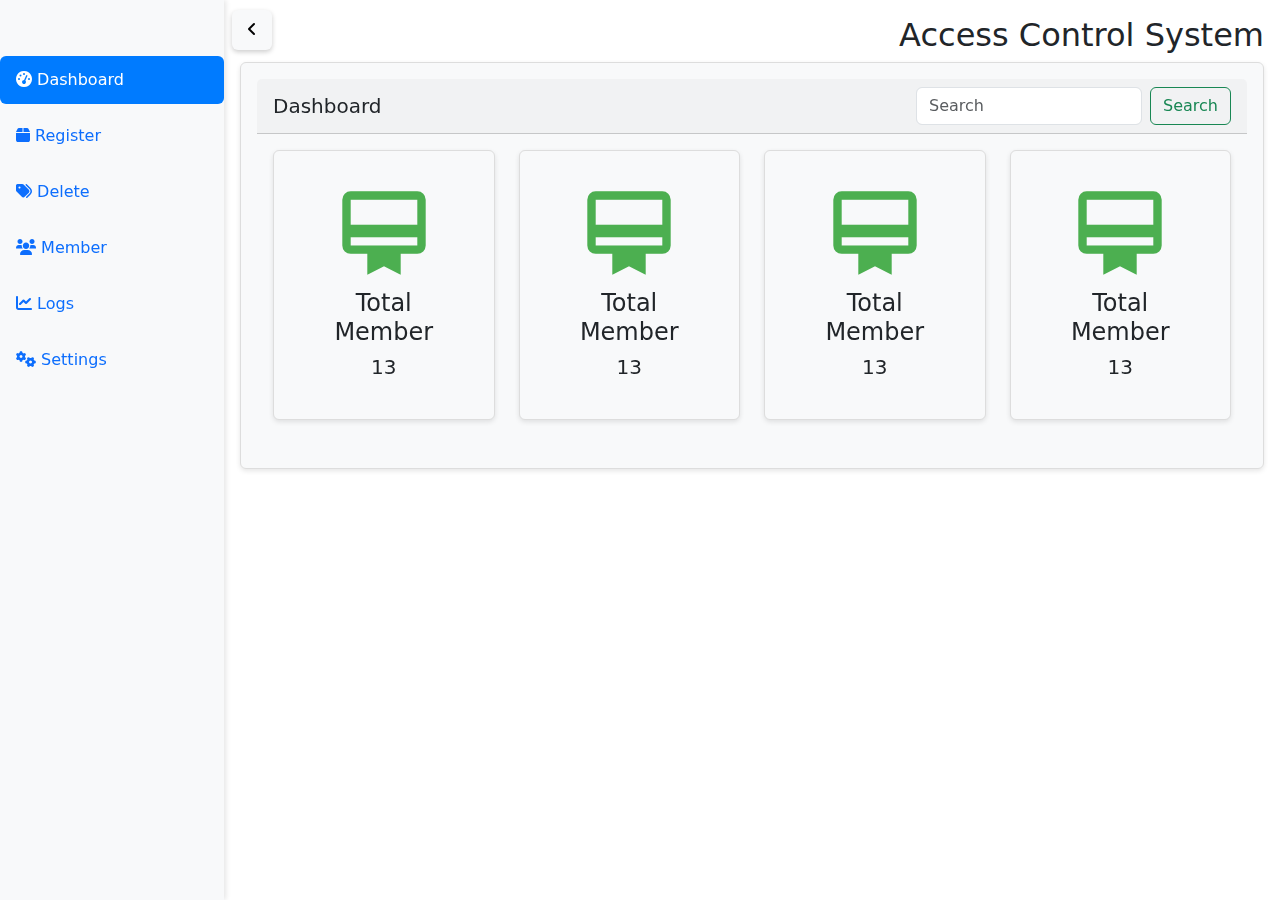
==== index.html @ a522143d "update" ====
<!doctype html>
<html lang="en">
  <head>
    <!-- Required meta tags -->
    <meta charset="utf-8">
    <meta name="viewport" content="width=device-width, initial-scale=1">

    <!-- Bootstrap CSS -->
    <link href="https://cdn.jsdelivr.net/npm/bootstrap@5.3.3/dist/css/bootstrap.min.css" rel="stylesheet" integrity="sha384-QWTKZyjpPEjISv5WaRU9OFeRpok6YctnYmDr5pNlyT2bRjXh0JMhjY6hW+ALEwIH" crossorigin="anonymous">
    <!-- Font Awesome for Icons -->
    <link rel="stylesheet" href="https://cdnjs.cloudflare.com/ajax/libs/font-awesome/6.0.0/css/all.min.css">
    <link rel="stylesheet" href="Assets/css/style.css">

    <link rel="stylesheet" href="https://fonts.googleapis.com/css2?family=Material+Symbols+Outlined:opsz,wght,FILL,GRAD@20..48,100..700,0..1,-50..200&icon_names=card_membership" />
    <title>Access Control</title>
    <style>
      .material-symbols-outlined {
        font-variation-settings:
        'FILL' 0,
        'wght' 400,
        'GRAD' 0,
        'opsz' 24
      }
        .icon {
          display: flex;
          justify-content: center; /* Centers horizontally */
          height: 10vh; /* Full viewport height */
        }

        .material-symbols-outlined {
          font-size: 100px; /* Make the icon large */
          color: #4caf50; /* Add a color (optional) */
        }
    </style>
  </head>
  <body>
    <!-- Sidebar -->
    <nav class="sidebar" id="sidebar">
      <ul class="nav flex-column">
        <li class="nav-item">
          <a class="nav-link active" href="#">
            <i class="fas fa-tachometer-alt"></i> Dashboard
          </a>
        </li>
        <li class="nav-item">
          <a class="nav-link" href="#">
            <i class="fas fa-box"></i> Register
          </a>
        </li>
        <li class="nav-item">
          <a class="nav-link" href="#">
            <i class="fas fa-tags"></i> Delete
          </a>
        </li>
        <li class="nav-item">
          <a class="nav-link" href="#">
            <i class="fas fa-users"></i> Member
          </a>
        </li>
        <li class="nav-item">
          <a class="nav-link" href="#">
            <i class="fas fa-chart-line"></i> Logs
          </a>
        </li>
        <li class="nav-item">
          <a class="nav-link" href="#">
            <i class="fas fa-cogs"></i> Settings
          </a>
        </li>
      </ul>
    </nav>

    <!-- Hide/Unhide Sidebar Button -->
    <button class="hide-sidebar-btn" id="toggleSidebarBtn">
      <i class="fas fa-angle-left"></i>
    </button>

    <!-- Main Content -->
   <!-- <div class="header-image">
      <img class="img-fluid max-width: 100%; header-image" src="" alt="">
   </div> -->
    <div class="main-content" id="mainContent">
        <h2 class="text-end">Access Control System</h2>
      <!-- Header Section -->
      <div class="card">
        <div class="card-header d-flex justify-content-between align-items-center">
          <h5 class="mb-0">Dashboard</h5>
          <form class="d-flex">
            <input class="form-control me-2" type="search" placeholder="Search" aria-label="Search">
            <button class="btn btn-outline-success" type="submit">Search</button>
          </form>
        </div>
        <div class="card-body row">
          <div class="col-md-3 col-3">
            <div class="card">
              <div class="card-body">
                <div class="icon">
                  <span class="material-symbols-outlined">
                    card_membership
                  </span>
                </div>
                <h4 class="text-center mt-3">
                   Total Member
                </h4>
                 <h5 class="text-center">13</h5>
              </div>
            </div>
          </div>

         <div class="col-md-3 col-3">
            <div class="card">
              <div class="card-body">
                <div class="icon">
                  <span class="material-symbols-outlined">
                    card_membership
                  </span>
                </div>
                <h4 class="text-center mt-3">
                   Total Member
                </h4>
                 <h5 class="text-center">13</h5>
              </div>
            </div>
          </div>

          <div class="col-md-3 col-3">
            <div class="card">
              <div class="card-body">
                <div class="icon">
                  <span class="material-symbols-outlined">
                    card_membership
                  </span>
                </div>
                <h4 class="text-center mt-3">
                   Total Member
                </h4>
                 <h5 class="text-center">13</h5>
              </div>
            </div>
          </div>

          <div class="col-md-3 col-3">
            <div class="card">
              <div class="card-body">
                <div class="icon">
                  <span class="material-symbols-outlined">
                    card_membership
                  </span>
                </div>
                <h4 class="text-center mt-3">
                   Total Member
                </h4>
                 <h5 class="text-center">13</h5>
              </div>
            </div>
          </div>

        </div>
    </div>


    <!-- JavaScript -->
    <script src="Assets/js/main.js"></script>
    <!-- Bootstrap JS -->
    <script src="https://cdn.jsdelivr.net/npm/bootstrap@5.3.3/dist/js/bootstrap.bundle.min.js" integrity="sha384-YvpcrYf0tY3lHB60NNkmXc5s9fDVZLESaAA55NDzOxhy9GkcIdslK1eN7N6jIeHz" crossorigin="anonymous"></script>
  </body>
</html>
---- Assets/css/style.css ----
/* Sidebar styling */
      .sidebar {
        position: fixed;
        top: 0;
        bottom: 0;
        left: 0;
        width: 14rem;
        padding-top: 56px;
        background-color: #f8f9fa;
        overflow-y: auto;
        box-shadow: 2px 0 5px rgba(0, 0, 0, 0.1);
        transition: transform 0.3s ease;
      }
      .sidebar-hidden {
        transform: translateX(-100%);
      }
      .sidebar .nav-link {
        padding: 0.75rem 1rem;
        margin-bottom: 0.5rem;
        border-radius: 0.375rem;
        transition: background-color 0.3s ease, color 0.3s ease;
      }
      .sidebar .nav-link:hover {
        background-color: #e9ecef;
        color: #212529;
      }
      .sidebar .nav-link.active {
        background-color: #007bff;
        color: #fff;
      }

      /* Main content styling */
      .main-content {
        margin-left: 14rem;
        transition: margin-left 0.3s ease;
        padding: 1rem;
      }
      .main-content-full {
        margin-left: 0;
      }

      /* Section styling */
      .card {
        background-color: #f8f9fa;
        border: 1px solid #ddd;
        border-radius: 0.375rem;
        box-shadow: 0 2px 5px rgba(0, 0, 0, 0.1);
        padding: 1rem;
        margin-bottom: 1rem;
      }

      /* Hide/Unhide Sidebar Button */
      .hide-sidebar-btn {
        position: fixed;
        top: 10px;
        left: 14.5rem;
        z-index: 1050;
        background-color: #f8f9fa;
        border: none;
        border-radius: 0.375rem;
        padding: 0.5rem 1rem;
        box-shadow: 0 2px 5px rgba(0, 0, 0, 0.2);
        transition: left 0.3s ease;
      }
      .hide-sidebar-btn.hidden {
        left: 0.5rem;
      }
      .header-image{
        width: 100%;
        height: 200px;
      }
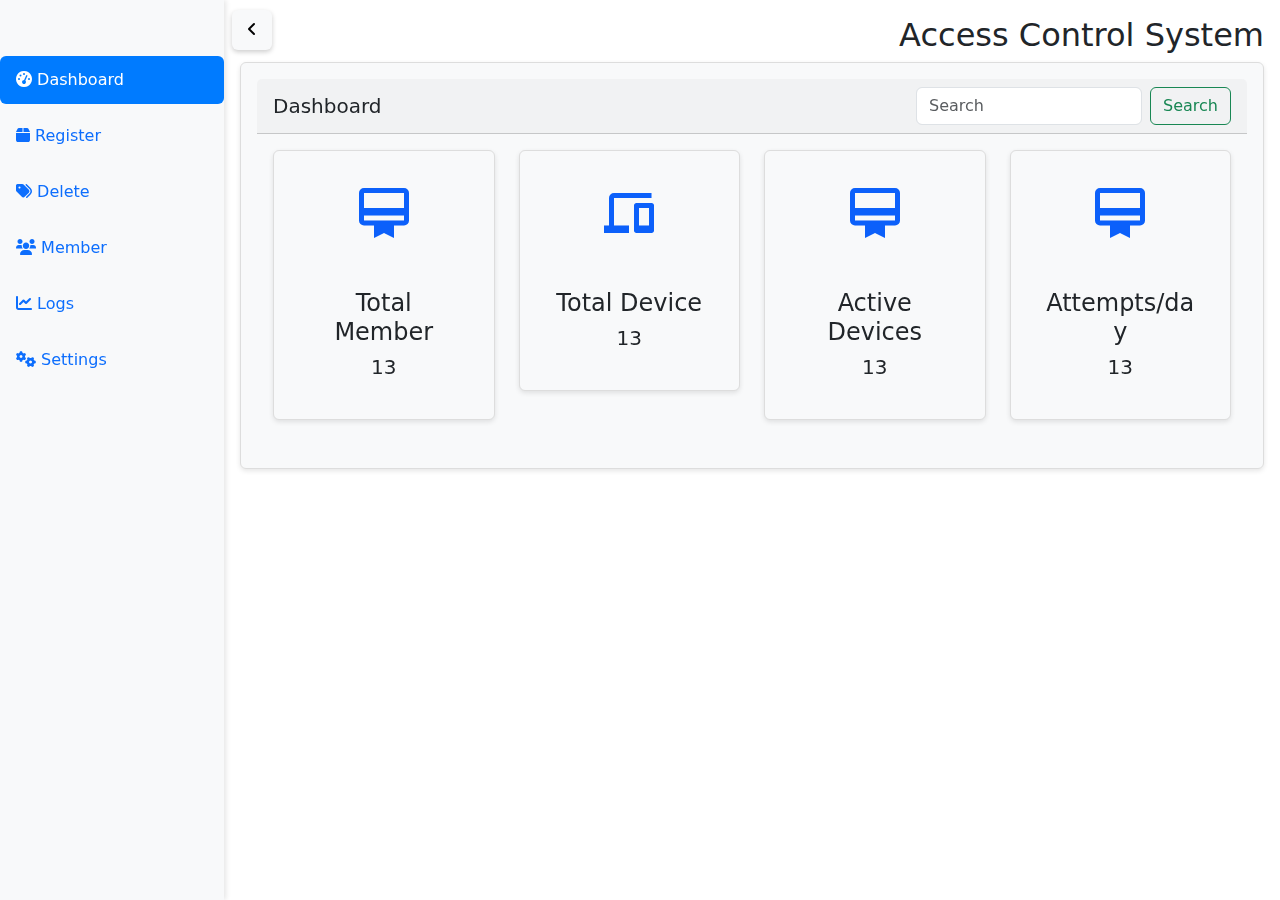
==== commit 3407fd9b: "update" ====
--- a/index.html
+++ b/index.html
@@ -10,8 +10,9 @@
     <!-- Font Awesome for Icons -->
     <link rel="stylesheet" href="https://cdnjs.cloudflare.com/ajax/libs/font-awesome/6.0.0/css/all.min.css">
     <link rel="stylesheet" href="Assets/css/style.css">
+    <link rel="stylesheet" href="https://fonts.googleapis.com/css2?family=Material+Symbols+Outlined"/>
 
-    <link rel="stylesheet" href="https://fonts.googleapis.com/css2?family=Material+Symbols+Outlined:opsz,wght,FILL,GRAD@20..48,100..700,0..1,-50..200&icon_names=card_membership" />
+
     <title>Access Control</title>
     <style>
       .material-symbols-outlined {
@@ -28,8 +29,8 @@
         }
 
         .material-symbols-outlined {
-          font-size: 100px; /* Make the icon large */
-          color: #4caf50; /* Add a color (optional) */
+          font-size: 60px; /* Make the icon large */
+          color: rgb(12, 96, 250);
         }
     </style>
   </head>
@@ -91,7 +92,7 @@
           </form>
         </div>
         <div class="card-body row">
-          <div class="col-md-3 col-3">
+          <div class="col-md-3 col-6 col-sm-12 col-lg-3">
             <div class="card">
               <div class="card-body">
                 <div class="icon">
@@ -107,7 +108,23 @@
             </div>
           </div>
 
-         <div class="col-md-3 col-3">
+         <div class="col-md-3 col-6 col-sm-12 col-lg-3">
+            <div class="card">
+              <div class="card-body">
+                <div class="icon">
+                  <span class="material-symbols-outlined">
+                    devices
+                  </span>
+                </div>
+                <h4 class="text-center mt-3">
+                   Total Device
+                </h4>
+                 <h5 class="text-center">13</h5>
+              </div>
+            </div>
+          </div>
+
+          <div class="col-md-3 col-6 col-sm-12 col-lg-3">
             <div class="card">
               <div class="card-body">
                 <div class="icon">
@@ -116,14 +133,14 @@
                   </span>
                 </div>
                 <h4 class="text-center mt-3">
-                   Total Member
+                   Active Devices
                 </h4>
                  <h5 class="text-center">13</h5>
               </div>
             </div>
           </div>
 
-          <div class="col-md-3 col-3">
+          <div class="col-md-3 col-6 col-sm-12 col-lg-3">
             <div class="card">
               <div class="card-body">
                 <div class="icon">
@@ -132,23 +149,7 @@
                   </span>
                 </div>
                 <h4 class="text-center mt-3">
-                   Total Member
-                </h4>
-                 <h5 class="text-center">13</h5>
-              </div>
-            </div>
-          </div>
-
-          <div class="col-md-3 col-3">
-            <div class="card">
-              <div class="card-body">
-                <div class="icon">
-                  <span class="material-symbols-outlined">
-                    card_membership
-                  </span>
-                </div>
-                <h4 class="text-center mt-3">
-                   Total Member
+                   Attempts/day
                 </h4>
                  <h5 class="text-center">13</h5>
               </div>
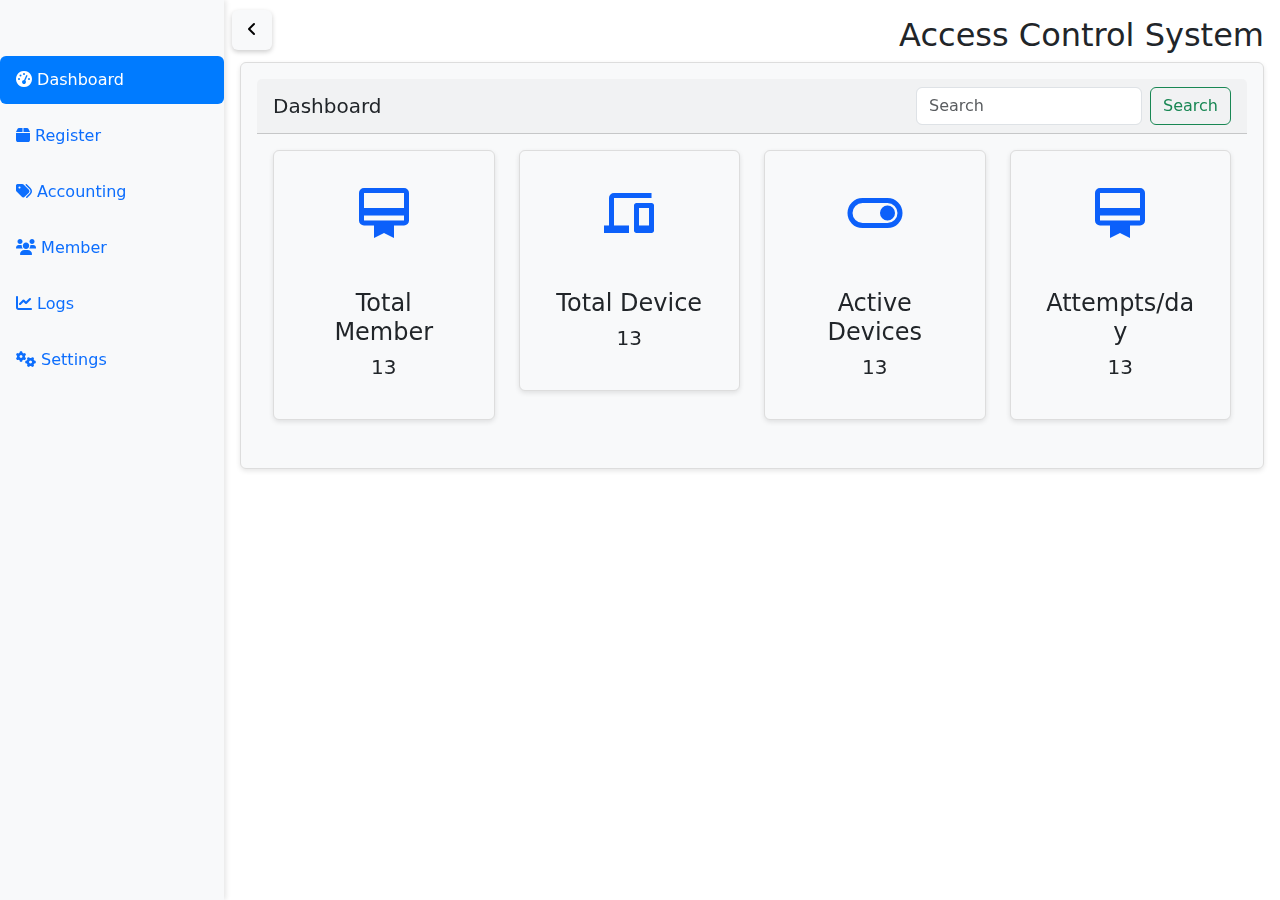
==== commit 1d8612f0: "update" ====
--- a/index.html
+++ b/index.html
@@ -11,6 +11,8 @@
     <link rel="stylesheet" href="https://cdnjs.cloudflare.com/ajax/libs/font-awesome/6.0.0/css/all.min.css">
     <link rel="stylesheet" href="Assets/css/style.css">
     <link rel="stylesheet" href="https://fonts.googleapis.com/css2?family=Material+Symbols+Outlined"/>
+    <link rel="stylesheet" href="https://cdn.datatables.net/2.2.1/css/dataTables.dataTables.css" />
+    
 
 
     <title>Access Control</title>
@@ -50,7 +52,7 @@
         </li>
         <li class="nav-item">
           <a class="nav-link" href="#">
-            <i class="fas fa-tags"></i> Delete
+            <i class="fas fa-tags"></i> Accounting
           </a>
         </li>
         <li class="nav-item">
@@ -129,7 +131,7 @@
               <div class="card-body">
                 <div class="icon">
                   <span class="material-symbols-outlined">
-                    card_membership
+                    toggle_on
                   </span>
                 </div>
                 <h4 class="text-center mt-3">
@@ -156,13 +158,22 @@
             </div>
           </div>
 
-        </div>
+
     </div>
 
 
     <!-- JavaScript -->
     <script src="Assets/js/main.js"></script>
+    <script src="https://cdn.datatables.net/2.2.1/js/dataTables.js"></script>
     <!-- Bootstrap JS -->
     <script src="https://cdn.jsdelivr.net/npm/bootstrap@5.3.3/dist/js/bootstrap.bundle.min.js" integrity="sha384-YvpcrYf0tY3lHB60NNkmXc5s9fDVZLESaAA55NDzOxhy9GkcIdslK1eN7N6jIeHz" crossorigin="anonymous"></script>
+    <script>
+      var DataTable = require( 'datatables.net' );
+        require( 'datatables.net-responsive' );
+        
+        let table = new DataTable('#myTable', {
+            responsive: true
+        });
+    </script>
   </body>
 </html>
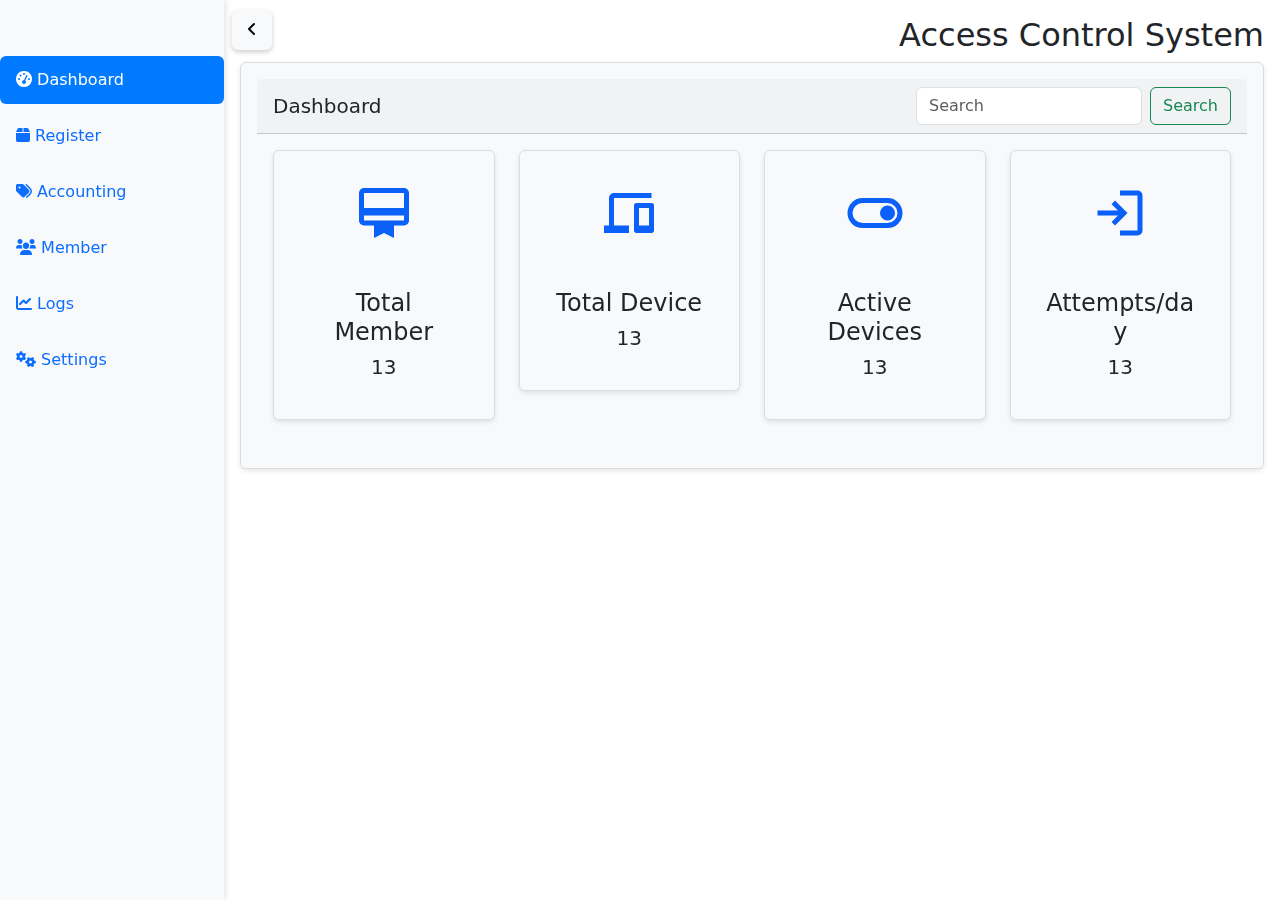
==== commit d1f56653: "update" ====
--- a/index.html
+++ b/index.html
@@ -147,7 +147,7 @@
               <div class="card-body">
                 <div class="icon">
                   <span class="material-symbols-outlined">
-                    card_membership
+                    login
                   </span>
                 </div>
                 <h4 class="text-center mt-3">
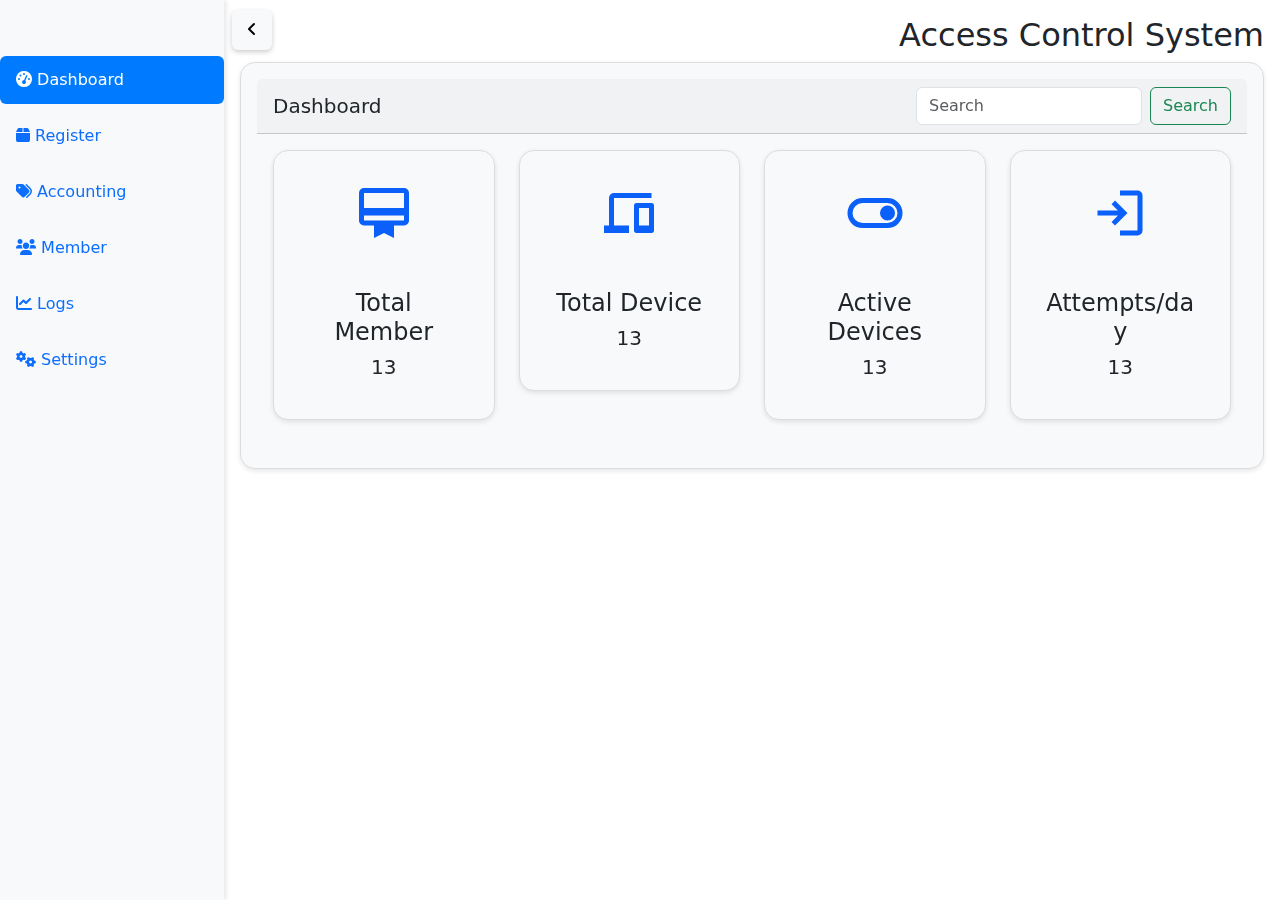
==== commit d83dc034: "update" ====
--- a/index.html
+++ b/index.html
@@ -46,7 +46,7 @@
           </a>
         </li>
         <li class="nav-item">
-          <a class="nav-link" href="#">
+          <a class="nav-link" href="register.html">
             <i class="fas fa-box"></i> Register
           </a>
         </li>
--- a/Assets/css/style.css
+++ b/Assets/css/style.css
@@ -68,4 +68,25 @@
       .header-image{
         width: 100%;
         height: 200px;
-      }+      }
+
+       .form-container {
+        background: rgba(255, 255, 255, 0.15);
+        backdrop-filter: blur(10px);
+        box-shadow: 0 8px 32px rgba(31, 38, 135, 0.37);
+        border: 1px solid rgba(255, 255, 255, 0.18);
+    }
+
+    .card {
+        border-radius: 15px;
+        overflow: hidden;
+    }
+
+    .form-container h6 {
+        color: #333;
+        font-weight: bold;
+    }
+
+    .form-container .form-label {
+        font-weight: 500;
+    }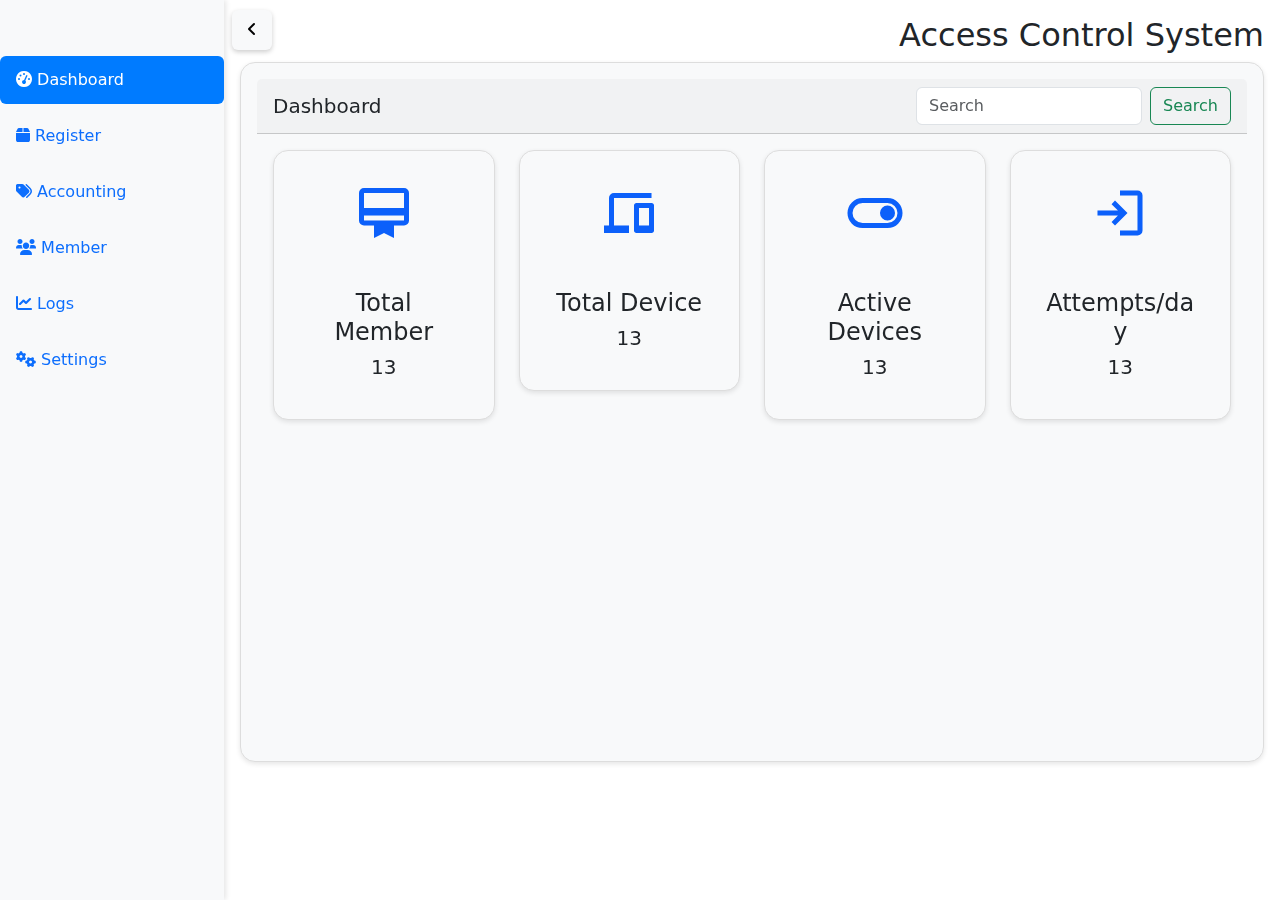
==== commit dbdd6f7c: "update" ====
--- a/index.html
+++ b/index.html
@@ -85,7 +85,7 @@
     <div class="main-content" id="mainContent">
         <h2 class="text-end">Access Control System</h2>
       <!-- Header Section -->
-      <div class="card">
+      <div class="card col-12 mx-auto mt-2" style="height: 700px;">
         <div class="card-header d-flex justify-content-between align-items-center">
           <h5 class="mb-0">Dashboard</h5>
           <form class="d-flex">
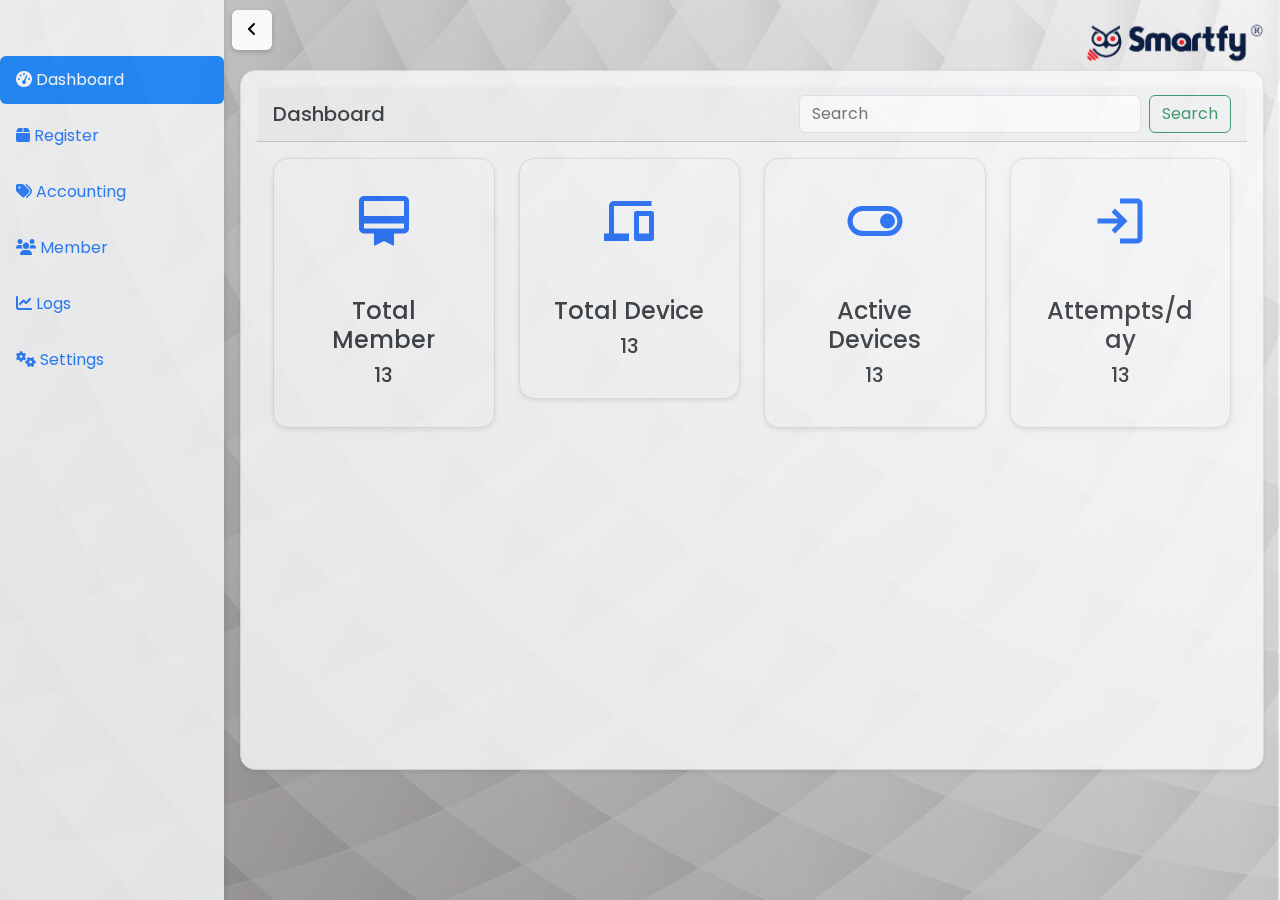
==== commit 26b68f9b: "good morning code" ====
--- a/index.html
+++ b/index.html
@@ -12,7 +12,7 @@
     <link rel="stylesheet" href="Assets/css/style.css">
     <link rel="stylesheet" href="https://fonts.googleapis.com/css2?family=Material+Symbols+Outlined"/>
     <link rel="stylesheet" href="https://cdn.datatables.net/2.2.1/css/dataTables.dataTables.css" />
-    
+    <link href="https://fonts.googleapis.com/css2?family=Poppins:wght@300;400;600&display=swap" rel="stylesheet">
 
 
     <title>Access Control</title>
@@ -83,9 +83,11 @@
       <img class="img-fluid max-width: 100%; header-image" src="" alt="">
    </div> -->
     <div class="main-content" id="mainContent">
-        <h2 class="text-end">Access Control System</h2>
+      <div class="logo">
+        <img class="img-fluid" src="/Assets/Images/smartfy png@300x.png" alt="">
+      </div>
       <!-- Header Section -->
-      <div class="card col-12 mx-auto mt-2" style="height: 700px;">
+      <div class="card col-12 mx-auto" style="height: 700px;opacity: 0.8">
         <div class="card-header d-flex justify-content-between align-items-center">
           <h5 class="mb-0">Dashboard</h5>
           <form class="d-flex">
--- a/Assets/css/style.css
+++ b/Assets/css/style.css
@@ -1,15 +1,30 @@
   /* Sidebar styling */
-      .sidebar {
-        position: fixed;
-        top: 0;
-        bottom: 0;
-        left: 0;
-        width: 14rem;
-        padding-top: 56px;
-        background-color: #f8f9fa;
-        overflow-y: auto;
-        box-shadow: 2px 0 5px rgba(0, 0, 0, 0.1);
-        transition: transform 0.3s ease;
+   @import url("https://cdn.datatables.net/2.2.1/css/dataTables.dataTables.css");
+  body {
+            font-family: 'Poppins', sans-serif;
+            background-image: url('/Assets/Images/73.jpg');
+            background-size: cover;
+            background-position: center;
+            background-repeat: no-repeat;
+         }
+       
+    .logo{
+      height:auto;
+      width: 180px;
+      float: right;
+    }
+    .sidebar {
+          position: fixed;
+          top: 0;
+          bottom: 0;
+          left: 0;
+          width: 14rem;
+          padding-top: 56px;
+          background-color: #f8f9fa;
+          overflow-y: auto;
+          box-shadow: 2px 0 5px rgba(0, 0, 0, 0.1);
+          transition: transform 0.3s ease;
+          opacity: 0.8;
       }
       .sidebar-hidden {
         transform: translateX(-100%);
